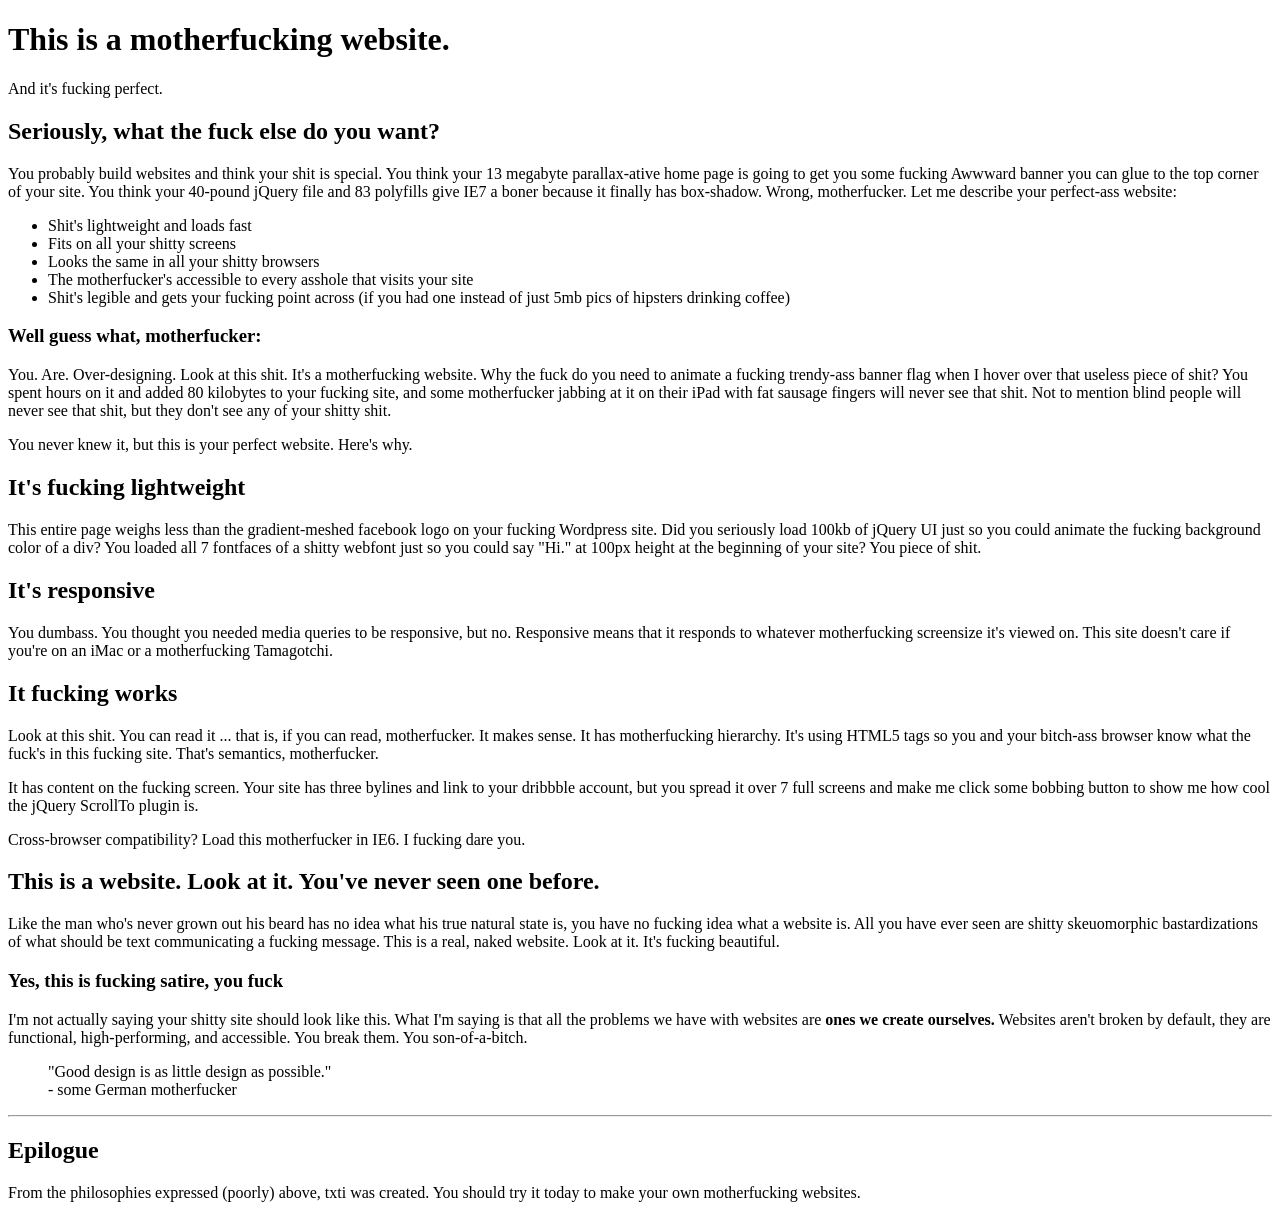
==== index.html @ 40c2d897 "Ajout des files" ====
<!DOCTYPE html>
<html>
<head>
	<meta charset="utf-8">
	<title>Motherfucking Website</title>
</head>
<body>


<h1>This is a motherfucking website.</h1>
<p>And it's fucking perfect.</p>

<h2>Seriously, what the fuck else do you want?</h2>
<p>You probably build websites and think your shit is special. You think your 13 megabyte parallax-ative home page is going to get you some fucking Awwward banner you can glue to the top corner of your site. You think your 40-pound jQuery file and 83 polyfills give IE7 a boner because it finally has box-shadow. Wrong, motherfucker. Let me describe your perfect-ass website:

<ul>
	<li>Shit's lightweight and loads fast</li>
	<li>Fits on all your shitty screens </li>
	<li>Looks the same in all your shitty browsers </li>
	<li>The motherfucker's accessible to every asshole that visits your site</li>
	<li>Shit's legible and gets your fucking point across (if you had one instead of just 5mb pics of hipsters drinking coffee)</li>
</ul>
</p>

<h3>Well guess what, motherfucker:</h3>
<p>You. Are. Over-designing. Look at this shit. It's a motherfucking website. Why the fuck do you need to animate a fucking trendy-ass banner flag when I hover over that useless piece of shit? You spent hours on it and added 80 kilobytes to your fucking site, and some motherfucker jabbing at it on their iPad with fat sausage fingers will never see that shit. Not to mention blind people will never see that shit, but they don't see any of your shitty shit.</p>

<p>You never knew it, but this is your perfect website. Here's why.</p>

<h2>It's fucking lightweight</h2>
<p>This entire page weighs less than the gradient-meshed facebook logo on your fucking Wordpress site. Did you seriously load 100kb of jQuery UI just so you could animate the fucking background color of a div? You loaded all 7 fontfaces of a shitty webfont just so you could say "Hi." at 100px height at the beginning of your site? You piece of shit.</p>

<h2>It's responsive</h2>
<p>You dumbass. You thought you needed media queries to be responsive, but no. Responsive means that it responds to whatever motherfucking screensize it's viewed on. This site doesn't care if you're on an iMac or a motherfucking Tamagotchi.</p>

<h2>It fucking works</h2>
<p>Look at this shit. You can read it ... that is, if you can read, motherfucker. It makes sense. It has motherfucking hierarchy. It's using HTML5 tags so you and your bitch-ass browser know what the fuck's in this fucking site. That's semantics, motherfucker.</p>

<p>It has content on the fucking screen. Your site has three bylines and link to your dribbble account, but you spread it over 7 full screens and make me click some bobbing button to show me how cool the jQuery ScrollTo plugin is.</p>

<p>Cross-browser compatibility? Load this motherfucker in IE6. I fucking dare you.</p>

<h2>This is a website. Look at it. You've never seen one before.</h2>
<p>Like the man who's never grown out his beard has no idea what his true natural state is, you have no fucking idea what a website is. All you have ever seen are shitty skeuomorphic bastardizations of what should be text communicating a fucking message. This is a real, naked website. Look at it. It's fucking beautiful.</p>

<h3>Yes, this is fucking satire, you fuck</h3>
<p>I'm not actually saying your shitty site should look like this. What I'm saying is that all the problems we have with websites are <b>ones we create ourselves.</b> Websites aren't broken by default, they are functional, high-performing, and accessible. You break them. You son-of-a-bitch.</p>

	<blockquote>
		"Good design is as little design as possible." <br>
	- some German motherfucker
	</blockquote>


<hr>

<h2>Epilogue</h2>
<p>From the philosophies expressed (poorly) above, txti was created. You should try it today to make your own motherfucking websites.</p>

</body>
</html>
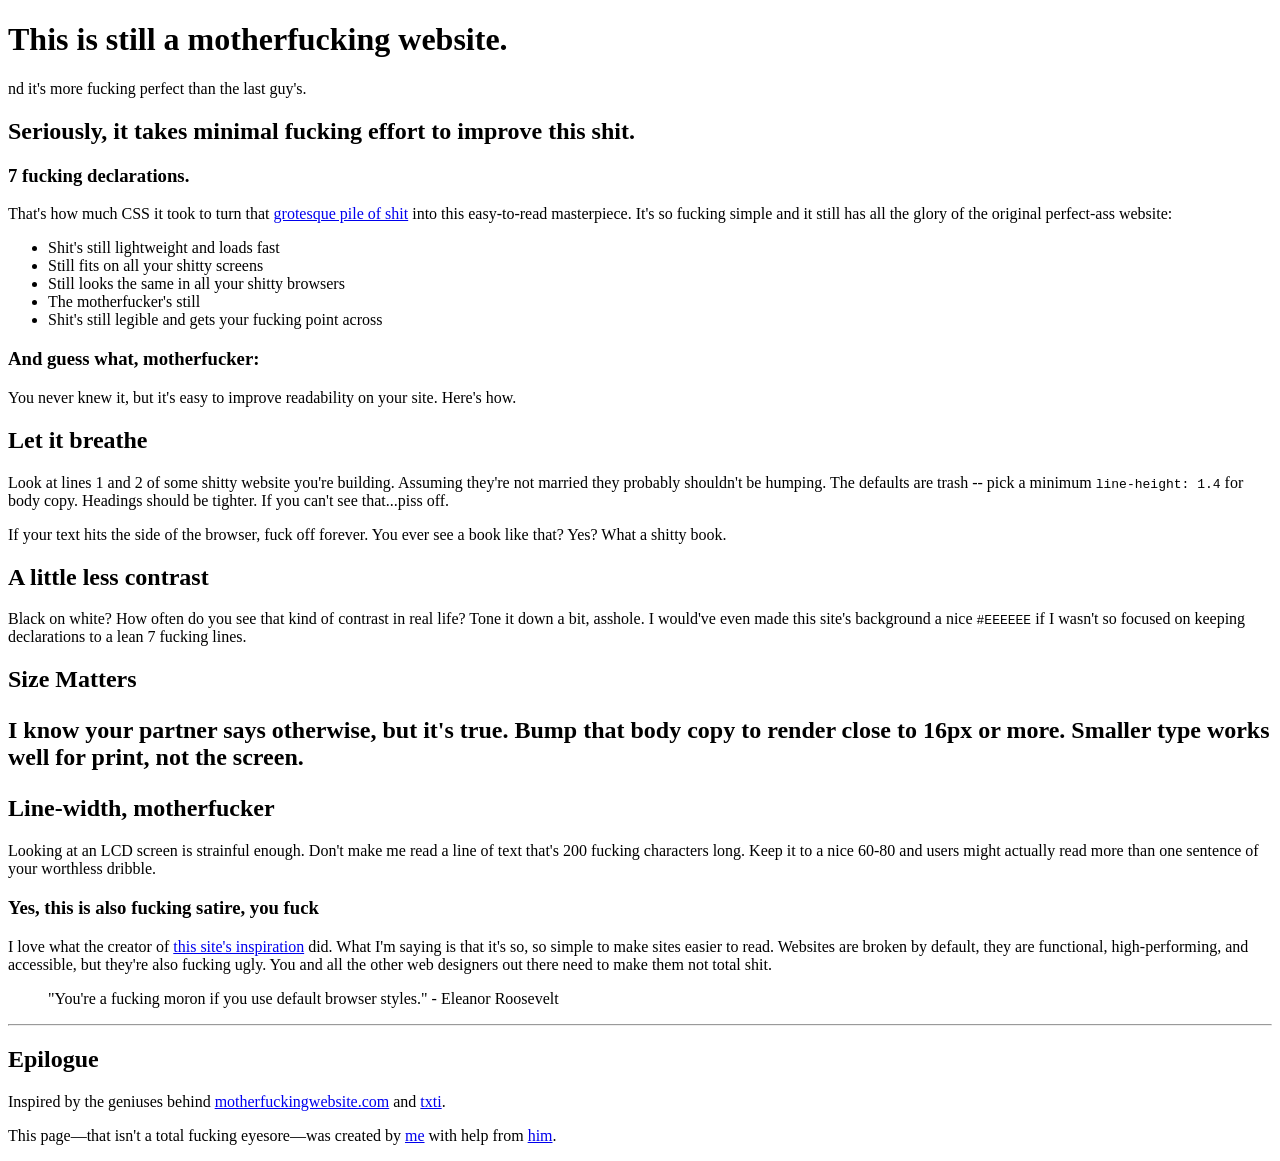
==== commit 054ae3a4: "index.html filled" ====
--- a/index.html
+++ b/index.html
@@ -1,62 +1,51 @@
 <!DOCTYPE html>
 <html>
 <head>
-	<meta charset="utf-8">
-	<title>Motherfucking Website</title>
+	<title>Better Motherfucking Website</title>
 </head>
 <body>
 
+<h1>This is <italic>still</italic> a motherfucking website.</h1>
+<p>nd it's more fucking perfect than the last guy's.</p>
+<h2>Seriously, it takes minimal fucking effort to improve this shit.</h2>
+<h3>7 fucking declarations.</h3>
 
-<h1>This is a motherfucking website.</h1>
-<p>And it's fucking perfect.</p>
+<p>That's how much CSS it took to turn that <a href="http://motherfuckingwebsite.com/">grotesque pile of shit</a> into this easy-to-read masterpiece. It's so fucking simple and it <italic>still</italic> has all the glory of the original perfect-ass website:</p>
+	<ul>
+		<li>Shit's <italic>still</italic> lightweight and loads fast</li>
+		<li><italic>Still</italic> fits on all your shitty screens</li>
+		<li><italic>Still</italic> looks the same in all your shitty browsers</li>
+		<li>The motherfucker's <italic>still </accessible to every asshole that visits your site</li>
+		<li>Shit's <italic>still</italic> legible and gets your fucking point across</li>
+	</ul>
+<h3>And guess what, motherfucker:</h3>
+<p>You never knew it, but it's easy to improve readability on your site. Here's how.</p>
 
-<h2>Seriously, what the fuck else do you want?</h2>
-<p>You probably build websites and think your shit is special. You think your 13 megabyte parallax-ative home page is going to get you some fucking Awwward banner you can glue to the top corner of your site. You think your 40-pound jQuery file and 83 polyfills give IE7 a boner because it finally has box-shadow. Wrong, motherfucker. Let me describe your perfect-ass website:
+<h2>Let it breathe</h2>
+<p>Look at lines 1 and 2 of some shitty website you're building. Assuming they're not married they probably shouldn't be humping. The defaults are trash -- pick a minimum <code>line-height: 1.4</code> for body copy. Headings should be tighter. If you can't see that...piss off.</p>
 
-<ul>
-	<li>Shit's lightweight and loads fast</li>
-	<li>Fits on all your shitty screens </li>
-	<li>Looks the same in all your shitty browsers </li>
-	<li>The motherfucker's accessible to every asshole that visits your site</li>
-	<li>Shit's legible and gets your fucking point across (if you had one instead of just 5mb pics of hipsters drinking coffee)</li>
-</ul>
-</p>
+<p>If your text hits the side of the browser, fuck off forever. You ever see a book like that? Yes? What a shitty book.</p>
 
-<h3>Well guess what, motherfucker:</h3>
-<p>You. Are. Over-designing. Look at this shit. It's a motherfucking website. Why the fuck do you need to animate a fucking trendy-ass banner flag when I hover over that useless piece of shit? You spent hours on it and added 80 kilobytes to your fucking site, and some motherfucker jabbing at it on their iPad with fat sausage fingers will never see that shit. Not to mention blind people will never see that shit, but they don't see any of your shitty shit.</p>
+<h2>A little less contrast</h2>
+<p>Black on white? How often do you see that kind of contrast in real life? Tone it down a bit, asshole. I would've even made this site's background a nice <code>#EEEEEE</code> if I wasn't so focused on keeping declarations to a lean 7 fucking lines.</p>
 
-<p>You never knew it, but this is your perfect website. Here's why.</p>
+<h2>Size Matters
+<p>I know your partner says otherwise, but it's true. Bump that body copy to render close to 16px or more. Smaller type works well for print, not the screen.</p>
 
-<h2>It's fucking lightweight</h2>
-<p>This entire page weighs less than the gradient-meshed facebook logo on your fucking Wordpress site. Did you seriously load 100kb of jQuery UI just so you could animate the fucking background color of a div? You loaded all 7 fontfaces of a shitty webfont just so you could say "Hi." at 100px height at the beginning of your site? You piece of shit.</p>
+<h2>Line-width, motherfucker</h2>
+<p>Looking at an LCD screen is strainful enough. Don't make me read a line of text that's 200 fucking characters long. Keep it to a nice 60-80 and users might actually read more than one sentence of your worthless dribble.</p>
 
-<h2>It's responsive</h2>
-<p>You dumbass. You thought you needed media queries to be responsive, but no. Responsive means that it responds to whatever motherfucking screensize it's viewed on. This site doesn't care if you're on an iMac or a motherfucking Tamagotchi.</p>
+<h3>Yes, this is <italic>also</italic> fucking satire, you fuck</h3>
+<p>I love what the creator of <a href="http://motherfuckingwebsite.com/">this site's inspiration</a> did. What I'm saying is that it's so, so simple to make sites easier to read. Websites are broken by default, they are functional, high-performing, and accessible, but they're also fucking ugly. You and all the other web designers out there need to make them not total shit.</p>
 
-<h2>It fucking works</h2>
-<p>Look at this shit. You can read it ... that is, if you can read, motherfucker. It makes sense. It has motherfucking hierarchy. It's using HTML5 tags so you and your bitch-ass browser know what the fuck's in this fucking site. That's semantics, motherfucker.</p>
-
-<p>It has content on the fucking screen. Your site has three bylines and link to your dribbble account, but you spread it over 7 full screens and make me click some bobbing button to show me how cool the jQuery ScrollTo plugin is.</p>
-
-<p>Cross-browser compatibility? Load this motherfucker in IE6. I fucking dare you.</p>
-
-<h2>This is a website. Look at it. You've never seen one before.</h2>
-<p>Like the man who's never grown out his beard has no idea what his true natural state is, you have no fucking idea what a website is. All you have ever seen are shitty skeuomorphic bastardizations of what should be text communicating a fucking message. This is a real, naked website. Look at it. It's fucking beautiful.</p>
-
-<h3>Yes, this is fucking satire, you fuck</h3>
-<p>I'm not actually saying your shitty site should look like this. What I'm saying is that all the problems we have with websites are <b>ones we create ourselves.</b> Websites aren't broken by default, they are functional, high-performing, and accessible. You break them. You son-of-a-bitch.</p>
-
-	<blockquote>
-		"Good design is as little design as possible." <br>
-	- some German motherfucker
-	</blockquote>
-
-
+<blockquote>"You're a fucking moron if you use default browser styles." 
+- Eleanor Roosevelt
+</blockquote>
 <hr>
 
 <h2>Epilogue</h2>
-<p>From the philosophies expressed (poorly) above, txti was created. You should try it today to make your own motherfucking websites.</p>
+<p>Inspired by the geniuses behind <a href="http://motherfuckingwebsite.com/">motherfuckingwebsite.com</a> and <a href="http://txti.es/">txti</a>.</p>
 
+<p>This page—that isn't a total fucking eyesore—was created by <a href="me">me</a> with help from <a href="https://twitter.com/gabehammersmith">him</a>.</p>
 </body>
-</html>
-
+</html>
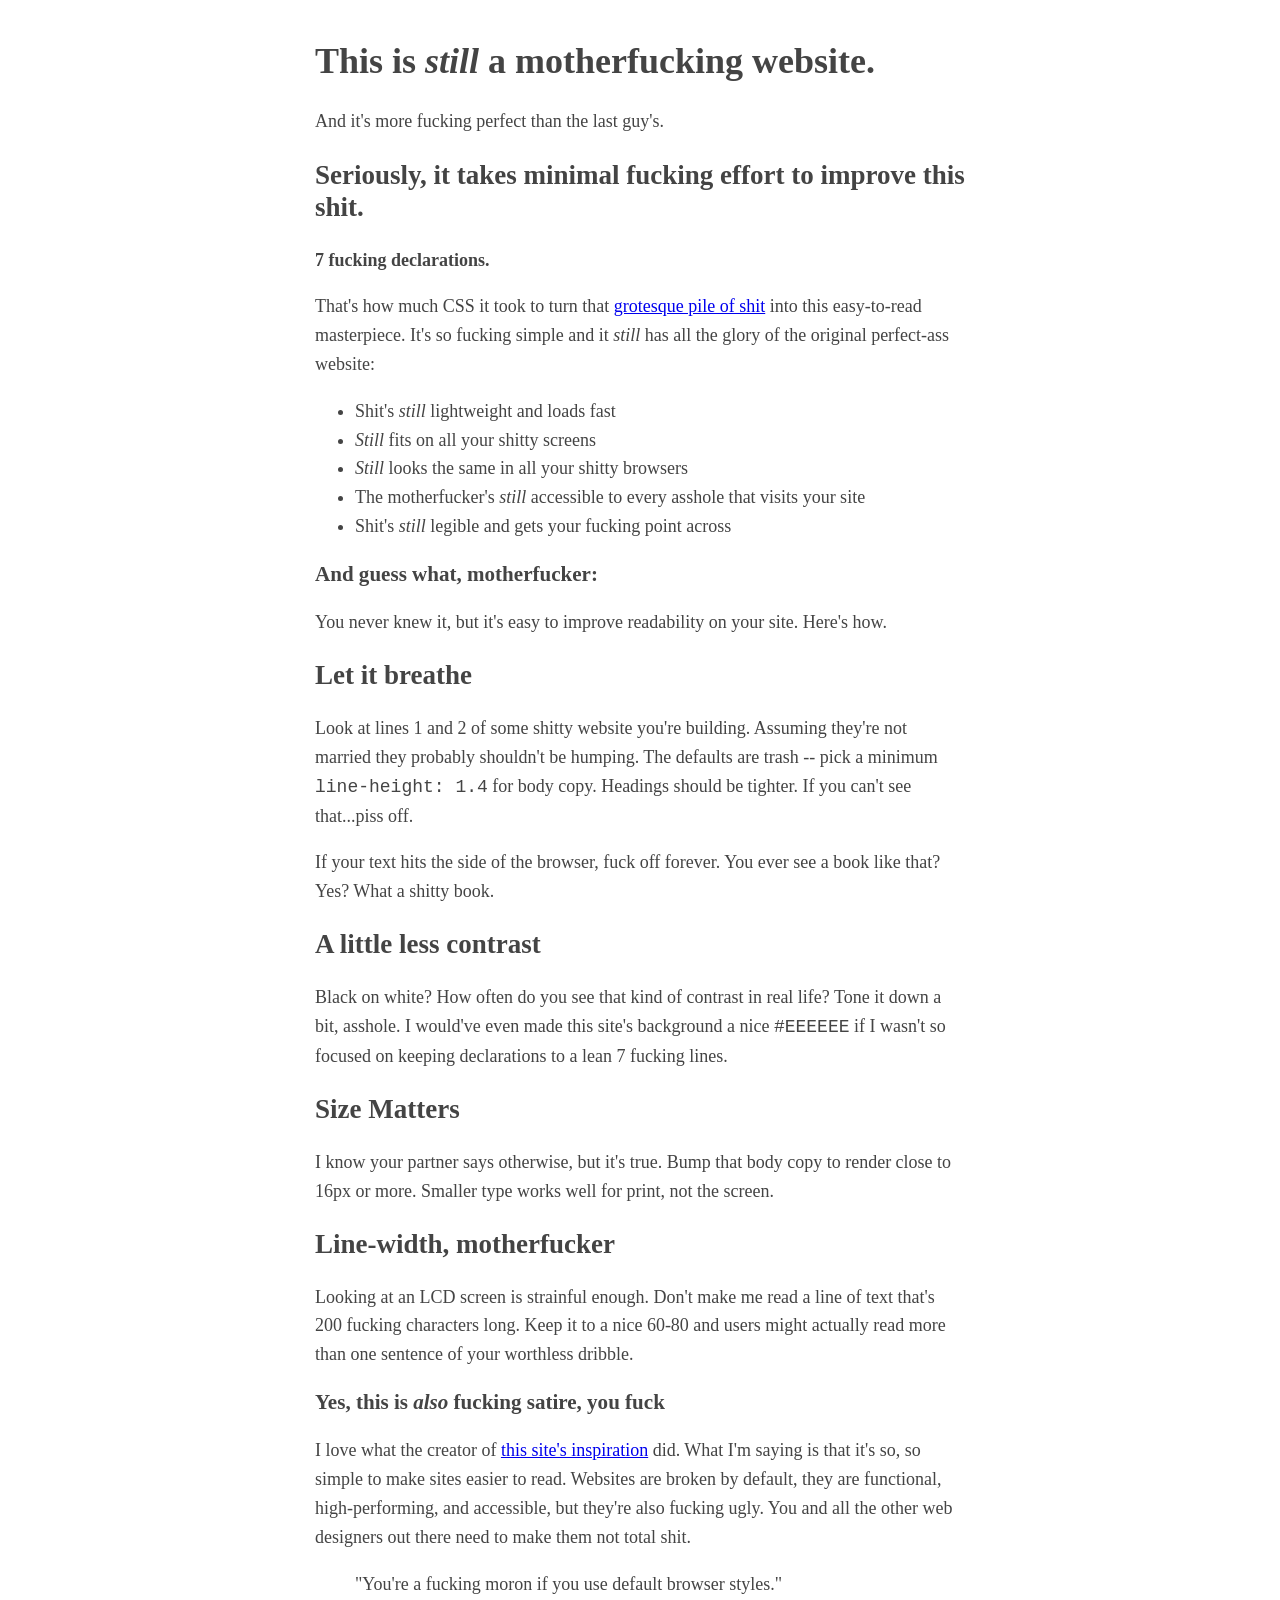
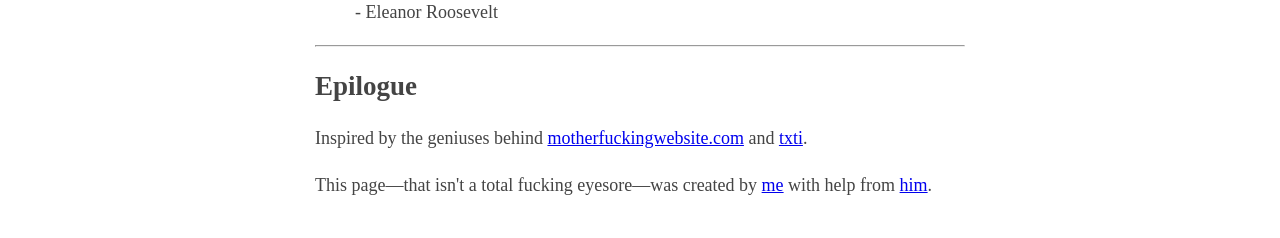
==== commit d52ae7fe: "Final versionning" ====
--- a/index.html
+++ b/index.html
@@ -1,22 +1,24 @@
 <!DOCTYPE html>
 <html>
 <head>
+	<meta charset="utf-8">
+	<link rel="stylesheet" type="text/css" href="main.css">
 	<title>Better Motherfucking Website</title>
 </head>
 <body>
 
-<h1>This is <italic>still</italic> a motherfucking website.</h1>
-<p>nd it's more fucking perfect than the last guy's.</p>
+<h1>This is <em>still</em> a motherfucking website.</h1>
+<p>And it's more fucking perfect than the last guy's.</p>
 <h2>Seriously, it takes minimal fucking effort to improve this shit.</h2>
-<h3>7 fucking declarations.</h3>
+<p><b>7 fucking declarations.</b></p>
 
-<p>That's how much CSS it took to turn that <a href="http://motherfuckingwebsite.com/">grotesque pile of shit</a> into this easy-to-read masterpiece. It's so fucking simple and it <italic>still</italic> has all the glory of the original perfect-ass website:</p>
+<p>That's how much CSS it took to turn that <a href="http://motherfuckingwebsite.com/">grotesque pile of shit</a> into this easy-to-read masterpiece. It's so fucking simple and it <em>still</em> has all the glory of the original perfect-ass website:</p>
 	<ul>
-		<li>Shit's <italic>still</italic> lightweight and loads fast</li>
-		<li><italic>Still</italic> fits on all your shitty screens</li>
-		<li><italic>Still</italic> looks the same in all your shitty browsers</li>
-		<li>The motherfucker's <italic>still </accessible to every asshole that visits your site</li>
-		<li>Shit's <italic>still</italic> legible and gets your fucking point across</li>
+		<li>Shit's <em>still</em> lightweight and loads fast</li>
+		<li><em>Still</em> fits on all your shitty screens</li>
+		<li><em>Still</em> looks the same in all your shitty browsers</li>
+		<li>The motherfucker's <em>still</em> accessible to every asshole that visits your site</li>
+		<li>Shit's <em>still</em> legible and gets your fucking point across</li>
 	</ul>
 <h3>And guess what, motherfucker:</h3>
 <p>You never knew it, but it's easy to improve readability on your site. Here's how.</p>
@@ -29,17 +31,17 @@
 <h2>A little less contrast</h2>
 <p>Black on white? How often do you see that kind of contrast in real life? Tone it down a bit, asshole. I would've even made this site's background a nice <code>#EEEEEE</code> if I wasn't so focused on keeping declarations to a lean 7 fucking lines.</p>
 
-<h2>Size Matters
+<h2>Size Matters</h2>
 <p>I know your partner says otherwise, but it's true. Bump that body copy to render close to 16px or more. Smaller type works well for print, not the screen.</p>
 
 <h2>Line-width, motherfucker</h2>
 <p>Looking at an LCD screen is strainful enough. Don't make me read a line of text that's 200 fucking characters long. Keep it to a nice 60-80 and users might actually read more than one sentence of your worthless dribble.</p>
 
-<h3>Yes, this is <italic>also</italic> fucking satire, you fuck</h3>
+<h3>Yes, this is <em>also</em> fucking satire, you fuck</h3>
 <p>I love what the creator of <a href="http://motherfuckingwebsite.com/">this site's inspiration</a> did. What I'm saying is that it's so, so simple to make sites easier to read. Websites are broken by default, they are functional, high-performing, and accessible, but they're also fucking ugly. You and all the other web designers out there need to make them not total shit.</p>
 
-<blockquote>"You're a fucking moron if you use default browser styles." 
-- Eleanor Roosevelt
+<blockquote>
+	<p>"You're a fucking moron if you use default browser styles." <br> - Eleanor Roosevelt</p>
 </blockquote>
 <hr>
 
--- a/main.css
+++ b/main.css
@@ -0,0 +1,12 @@
+body{
+	font-size:18px;
+	margin:40px auto;
+	max-width:650px;
+	line-height:1.6;
+	color:#444;
+	padding-right:0;
+}
+
+h1,h2,h3{
+	line-height: 1.2em;
+}
